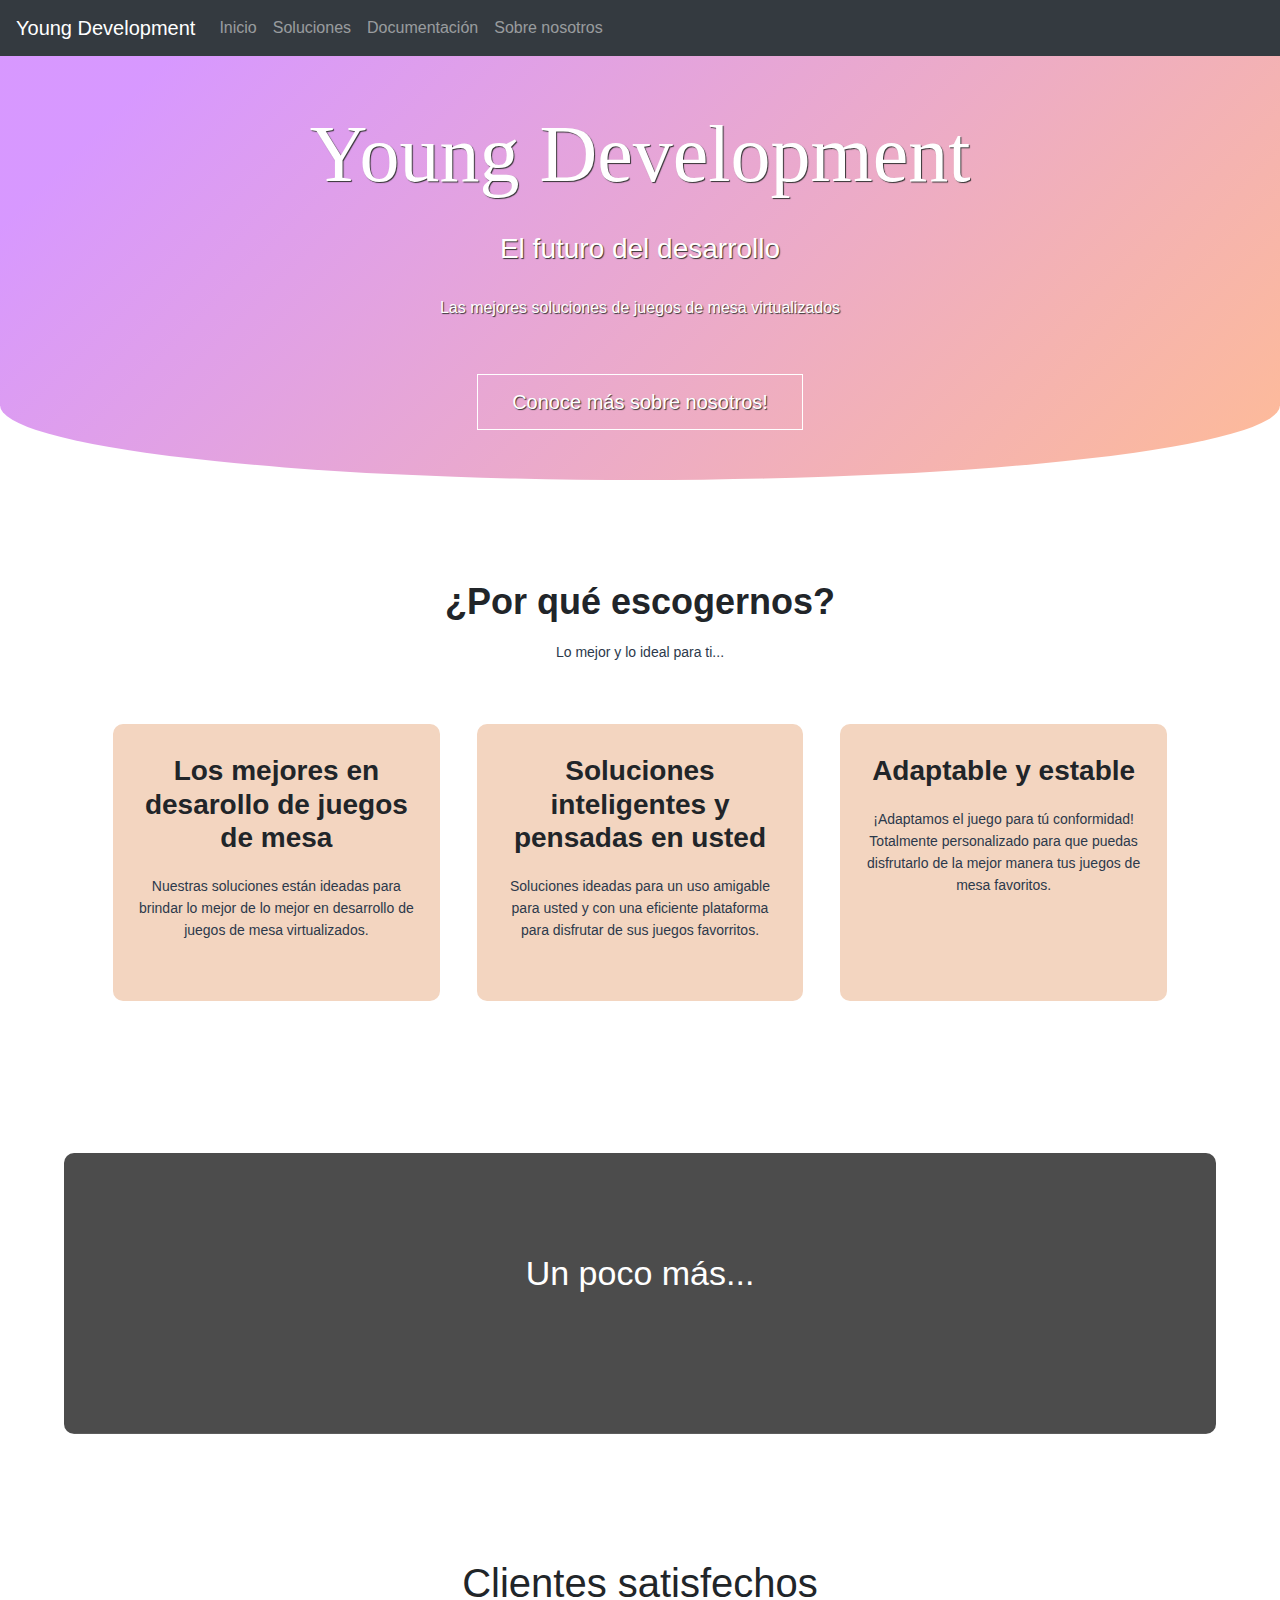
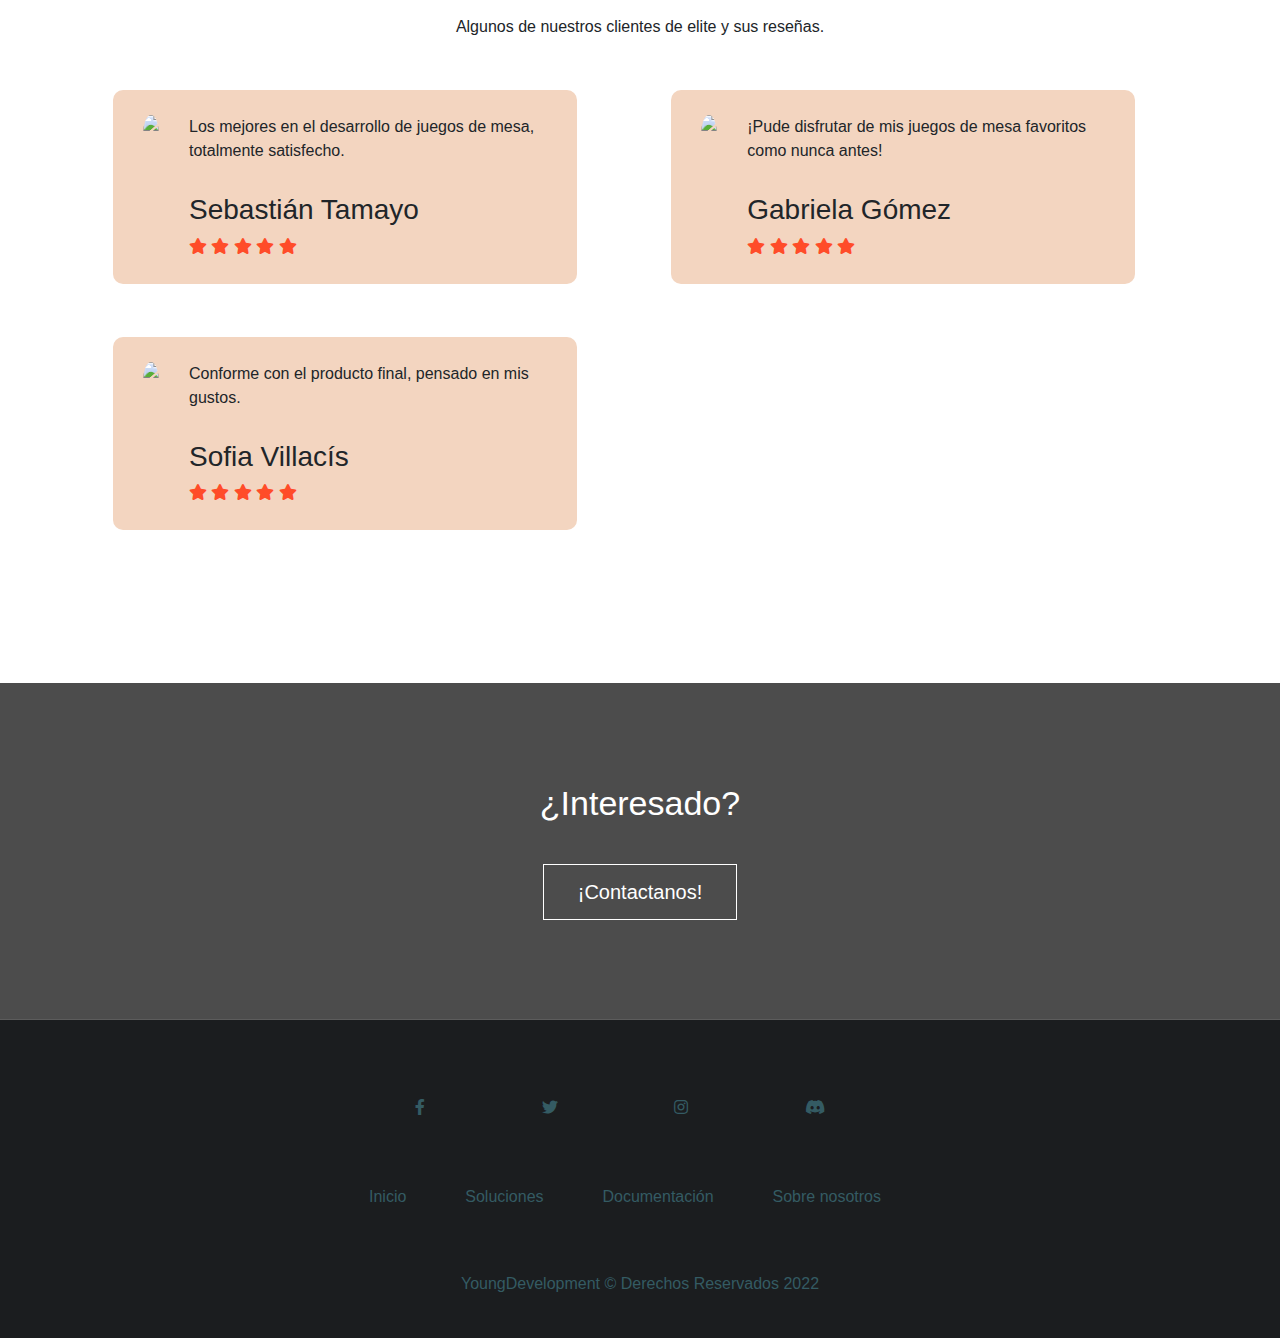
==== WebPage/index.html @ 5aba2ede "Add files via upload" ====
<!DOCTYPE html>
<html lang="en">
<head>
    <meta charset="UTF-8">
    <meta http-equiv="X-UA-Compatible" content="IE=edge">
    <meta name="viewport" content="width=device-width, initial-scale=1.0">
    <title>Inicio</title>

    <!-- Bootstrap CSS -->
    <link rel="stylesheet" href="https://cdn.jsdelivr.net/npm/bootstrap@4.0.0/dist/css/bootstrap.min.css" integrity="sha384-Gn5384xqQ1aoWXA+058RXPxPg6fy4IWvTNh0E263XmFcJlSAwiGgFAW/dAiS6JXm" crossorigin="anonymous">

    <!--Styles-->
    <link rel="stylesheet" href="css/index.css">

    <!--Link a iconos especiales dee fontawesome-->
    <link rel="stylesheet" href="https://pro.fontawesome.com/releases/v5.10.0/css/all.css">

</head>
<body>
    <!--Navigation bar-->
    <nav class="navbar navbar-expand-lg navbar-dark bg-dark">
        <a class="navbar-brand" href="index.html">Young Development</a>
        <button class="navbar-toggler" type="button" data-toggle="collapse" data-target="#navbarSupportedContent" aria-controls="navbarSupportedContent" aria-expanded="false" aria-label="Toggle navigation">
          <span class="navbar-toggler-icon"></span>
        </button>
        <div class="collapse navbar-collapse" id="navbarSupportedContent">
          <ul class="navbar-nav mr-auto">
            <li>
              <a class="nav-link" href="index.html">Inicio</span></a>
            </li>
            <li class="nav-item">
              <a class="nav-link" href="error.html">Soluciones</a>
            </li>
            <li class="nav-item">
                <a class="nav-link" href="error.html">Documentación</a>
            </li>
            <li class="nav-item">
                <a class="nav-link" href="about.html">Sobre nosotros</a>
            </li>
          </ul>
        </div>
    </nav>
    <!--Header-->
    <header>
        <div class="overlay">
            <h1>Young Development</h1>
            <h3>El futuro del desarrollo</h3>
            <p>Las mejores soluciones de juegos de mesa virtualizados</p>
            <br>
            <a href="about.html" class="hero-btn">Conoce más sobre nosotros!</a>
        </div>
    </header>
    <!--Contentido #1-->
    <section class="content">
        <h1>¿Por qué escogernos?</h1>
        <p>Lo mejor y lo ideal para ti...</p>

        <div class="row">
            <div class="content-col">
                <h3>Los mejores en desarollo de juegos de mesa</h3>
                <p>
                    Nuestras soluciones están ideadas para brindar lo mejor de lo mejor en desarrollo de juegos de mesa virtualizados.
                </p>
            </div>
            <div class="content-col">
                <h3>Soluciones inteligentes y pensadas en usted</h3>
                <p>
                    Soluciones ideadas para un uso amigable para usted y con una eficiente plataforma para disfrutar de sus juegos favorritos.
                </p>
            </div>
            <div class="content-col">
                <h3>Adaptable y estable</h3>
                <p>
                    ¡Adaptamos el juego para tú conformidad! Totalmente personalizado para que puedas disfrutarlo de la mejor manera tus juegos de mesa favoritos.
                </p>
            </div>            
        </div>
    </section>
    <!--Contenido #2-->
    <section class="products">
        <!--<h1>Conoce nuestros productos...</h1>
        <a href="error.html" class="hero-btn">Descrube más!</a>-->
        <h1>Un poco más...</h1>
    </section> 
    <section class="testimonials">
        <h1>Clientes satisfechos</h1>
        <p>
            Algunos de nuestros clientes de elite y sus reseñas.
        </p>
        <div class="row">
            <div class="testimonial-col">
                <img src="https://api.izeelogo.com/categoriepage/logo/crear-logos-empresariales/disenos-de-logos-de-empresas-constructoras.png">
                <div>
                    <p>Los mejores en el desarrollo de juegos de mesa, totalmente satisfecho.</p>
                    <h3>Sebastián Tamayo</h3>
                    <i class="fas fa-star"></i>
                    <i class="fas fa-star"></i>
                    <i class="fas fa-star"></i>
                    <i class="fas fa-star"></i>
                    <i class="fas fa-star"></i>
                </div>
            </div>
            <div class="testimonial-col">
                <img src="https://api.izeelogo.com/categoriepage/logo/crear-logos-empresariales/modelo-de-logo-de-empresas-de-servicios.png">
                <div>
                    <p>¡Pude disfrutar de mis juegos de mesa favoritos como nunca antes!</p>
                    <h3>Gabriela Gómez</h3>
                    <i class="fas fa-star"></i>
                    <i class="fas fa-star"></i>
                    <i class="fas fa-star"></i>
                    <i class="fas fa-star"></i>
                    <i class="fas fa-star"></i>
                </div>
            </div>
            <div class="testimonial-col">
                <img src="https://www.designevo.com/res/templates/thumb_small/colorful-centripetal-circle-company.webp">
                <div>
                    <p>Conforme con el producto final, pensado en mis gustos.</p>
                    <h3>Sofia Villacís</h3>
                    <i class="fas fa-star"></i>
                    <i class="fas fa-star"></i>
                    <i class="fas fa-star"></i>
                    <i class="fas fa-star"></i>
                    <i class="fas fa-star"></i>
                </div>
            </div>            
        </div>
    </section>
    <!--Enganche al cliente-->
    <section class="contact">
        <h1>¿Interesado?</h1>
        <a href="contacto/contacto.html" class="hero-btn">¡Contactanos!</a>
    </section>
    <!--Footer-->
    <footer class="footer-div">
        <div class="row">
            <div class="footer-col">
                <a href="https://www.facebook.com/">
                    <i class="fab fa-facebook-f"></i>
                </a>                
            </div>
            <div class="footer-col">
                <a href="https://twitter.com/?lang=es">
                    <i class="fab fa-twitter"></i>
                </a>                
            </div>
            <div class="footer-col">
                <a href="https://www.instagram.com/?hl=es-la">
                    <i class="fab fa-instagram"></i>
                </a>
            </div>
            <div class="footer-col">
                <a href="https://discord.com/">
                    <i class="fab fa-discord"></i>
                </a>
            </div>            
        </div>
        <div class="footer-row">
            <div class="row">
                <div class="footer-col">
                    <a href="index.html">Inicio</a>
                </div>
                <div class="footer-col">
                    <a href="error.html">Soluciones</a>
                </div>
                <div class="footer-col">
                    <a href="error.html">Documentación</a>
                </div>
                <div class="footer-col">
                    <a href="about.html">Sobre nosotros</a>
                </div>
            </div>            
        </div>
        <div class="seccionpie">                    
            <p>YoungDevelopment &copy Derechos Reservados 2022</p>
        </div>
</body>
</html>
---- WebPage/css/index.css ----
/*--- Header ---*/
*{padding: 0; margin: 0; box-sizing: border-box;}
body{height: 900px;}
header {
	background: url('https://www.becas-santander.com/content/dam/becasmicrosites/blog/metodolog%C3%ADas-de-desarrollo-de-software.jpg');
	text-align: center;
	width: 100%;
	height: auto;
	background-size: cover;
	background-attachment: fixed;
	position: relative;
	overflow: hidden;
	border-radius: 0 0 85% 85% / 30%;
}
header .overlay{
	width: 100%;
	height: 100%;
	padding: 50px;
	color: #FFF;
	text-shadow: 1px 1px 1px #333;
  background-image: linear-gradient( 135deg, #9f05ff69 10%, #fd5e086b 100%);
	
}

header h1 {
	font-family: 'Dancing Script', cursive;
	font-size: 80px;
	margin-bottom: 30px;
}

header h3, p {
	font-family: 'Open Sans', sans-serif;
	margin-bottom: 30px;
}


/*--- Contenido ---*/
.hero-btn {
    display: inline-block;
    text-decoration: none;
    color: #fff;
    border: 1px solid #fff;
    padding: 12px 34px;
    font-size: 20px;
    background: transparent;
    position: relative;
    transition: 1s;
}
.hero-btn:hover {
    border: 1px solid #FF4C29;
    background: #FF4C29;
}

.content {
    width: 80%;
    margin: auto;
    text-align: center;
    padding-top: 100px;
}
.content h1 {
    font-size: 36px;
    font-weight: 600;
}
.content p {
    color: #2C394B;
    font-size: 14px;
    font-weight: 500;
    line-height: 22px;
    padding: 10px;
}
.content h3 {
    text-align: center;
    font-weight: 600;
    margin: 10px 0;
}
.row {
    margin-top: 5%;
    display: flex;
    justify-content: space-between;
}
.content-col {
    flex-basis: 31%;
    background: #F3D5C0;
    border-radius: 10px;
    margin-bottom: 5%;
    padding: 20px 12px;
    box-sizing: border-box;
    transition: 0.5;
}
.content-col:hover {
    box-shadow: 0 0 20px 0px rgba(0,0,0,0.7);
}

/*--- Productos ---*/
.products{
    margin: 100px auto;
    margin-bottom: 25px;
    width: 90%;
    background-image: linear-gradient(rgba(0,0,0,0.7), rgba(0,0,0,0.7)), url("https://www.mentedidactica.com/wp-content/uploads/2018/09/desarrollo-de-software.jpg");
    background-position: center;
    background-size: cover;
    border-radius: 10px;
    text-align: center;
    padding: 100px 0;
}
.products h1 {
    color: #fff;
    margin-bottom: 40px;
    padding: 0;
    font-size: 34px;
}
.products .hero-btn:hover {
    border: 1px solid #9F2B00;
    background: #9F2B00;
}

/*--- Testimonials ---*/
.testimonials{
    width: 80%;        
    margin: auto;
    padding-top: 100px;
    text-align: center;
}
.testimonial-col {
    flex-basis: 44%;
    border-radius: 10px;
    margin-bottom: 5%;
    margin-right: 2em;
    text-align: left;
    background: #F3D5C0;
    padding: 25px;
    display: flex;
    transition: 1s;
}
.testimonial-col:hover {
    box-shadow: 0 0 20px 0px rgba(0,0,0,0.7);
}
.testimonial-col img {
    height: 40px;
    margin-left: 5px;
    margin-right: 30px;
    border-radius: 50%;
}
.testimonial-col p {
    padding: 0;
}
.testimonial-col h3{
    margin-top: 15px;
    text-align: left;
}
.testimonial-col .fas {
    color: #FF4C29;
}

/*--- Contact ---*/
.contact{
    margin: 100px auto;
    margin-bottom: 0;
    background-image: linear-gradient(rgba(0,0,0,0.7), rgba(0,0,0,0.7)), url("https://www.isotools.org/wp-content/uploads/2017/11/quejas.jpg");
    background-position: center;
    background-size: cover;    
    text-align: center;
    padding: 100px 0;
}
.contact h1 {
    color: #fff;
    margin-bottom: 40px;
    padding: 0;
    font-size: 34px;
}
.contact .hero-btn:hover {
    border: 1px solid #865439;
    background: #865439;
}

/*--- Footer ---*/
.footer-div {
    background: #1b1d1f;
    padding: 10px 0;
}
.footer-div .row {
    width: 32%;
    transform: translate(105%, 10%);
}
.footer-col {    
    margin-bottom: 0;
    text-align: center;
    display: flex;
}
.footer-col .fab {
    color: #345B63;
}
.footer-row {
    margin-bottom: 5%;
}
.footer-row .row {
    width: 40%;
    transform: translate(75%,10%);
}
.footer-row  a{
    color: #345B63;
    text-decoration: none;
    font-size: 16px;
}
.footer-row a::after {
    content: '';
    width: 0%;
    height: 2px;
    background: #345B63;
    display: block;
    margin: auto;
    transition: 0.5s;
}
.footer-row a:hover::after{
    width: 100%;
}
.seccionpie {
    text-align: center;
    color: #345B63;
    margin-bottom: 2em;
}
@media(max-width:1000px){
    /*--- Testimonials ---*/
    .testimonials .row {
        flex-direction: column;
    }

    /*--- Footer ---*/
    .footer-row .row {
        width: 60%;
        transform: translate(35%,10%);
    }
}
@media(max-width:700px){
    /*--- Contenido ---*/
    .content h1 {
        font-size: 25px;
    }
    .content p {
        color: #2C394B;
        font-size: 14px;
        font-weight: 500;
        line-height: 22px;
        padding: 10px;
    }
    .content h3 {
        text-align: center;
        font-weight: 600;
        margin: 10px 0;
    }
    .row {
        flex-direction: column;
    }

    /*--- Products ---*/
    .products h1{
        font-size: 24px;
    }

    /*--- Testimonials ---*/
    .testimonial-col {
        margin-right: auto;
    }
    .testimonial-col img {
        margin-left: 0px;
        margin-right: 15px;
    }

    /*--- Contact --*/
    .contact h1 {
        font-size: 24px;
    }

    /*--- footer --*/
    .footer-div .row {
        flex-direction: row;
        width: 50%;
        transform: translate(50%, 10%);
    }
    .footer-row .row {
        flex-direction: column;
    }
    .footer-row .footer-col {
        margin-bottom: 10px;
    }
}
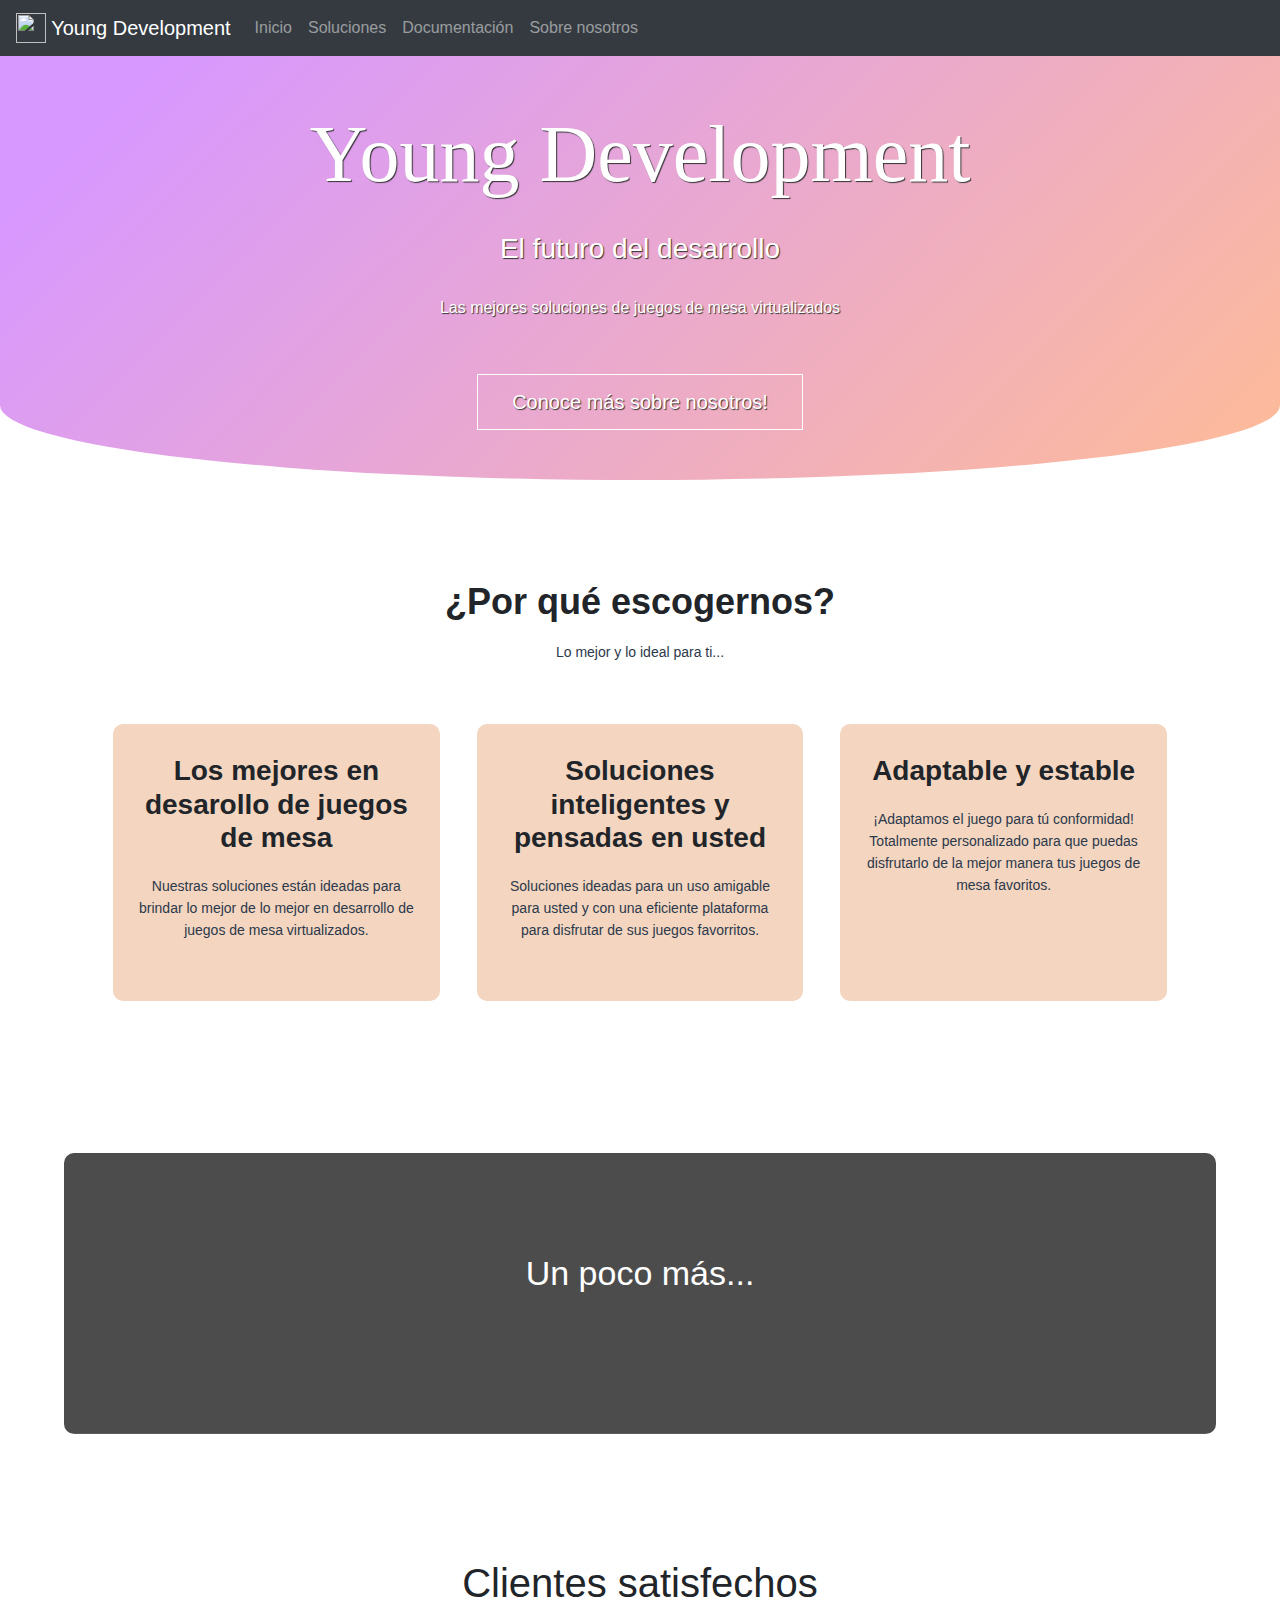
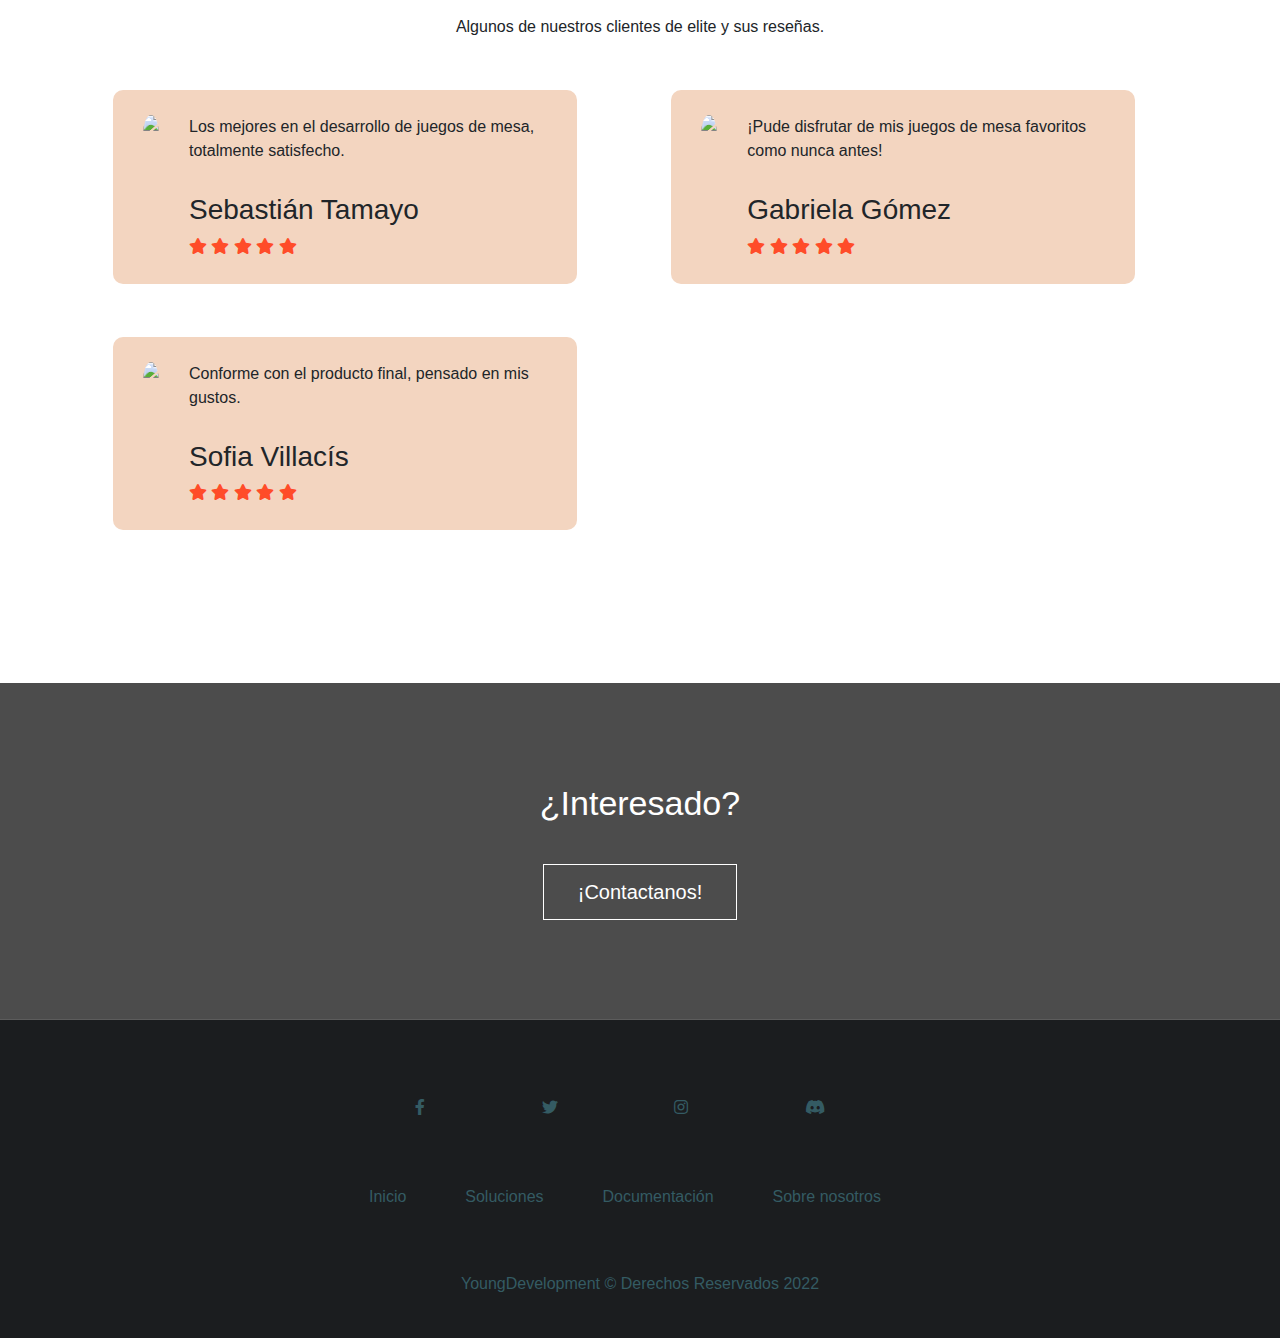
==== commit 2ee9cd5b: "Add files via upload" ====
--- a/WebPage/index.html
+++ b/WebPage/index.html
@@ -19,7 +19,10 @@
 <body>
     <!--Navigation bar-->
     <nav class="navbar navbar-expand-lg navbar-dark bg-dark">
-        <a class="navbar-brand" href="index.html">Young Development</a>
+        <a class="navbar-brand" href="index.html">
+            <img src="img/YD_logo_1.jpg" width="30" height="30" class="d-inline-block align-top" alt="">
+            Young Development
+          </a>
         <button class="navbar-toggler" type="button" data-toggle="collapse" data-target="#navbarSupportedContent" aria-controls="navbarSupportedContent" aria-expanded="false" aria-label="Toggle navigation">
           <span class="navbar-toggler-icon"></span>
         </button>
@@ -129,7 +132,7 @@
     <!--Enganche al cliente-->
     <section class="contact">
         <h1>¿Interesado?</h1>
-        <a href="contacto/contacto.html" class="hero-btn">¡Contactanos!</a>
+        <a href="about.html" class="hero-btn">¡Contactanos!</a>
     </section>
     <!--Footer-->
     <footer class="footer-div">
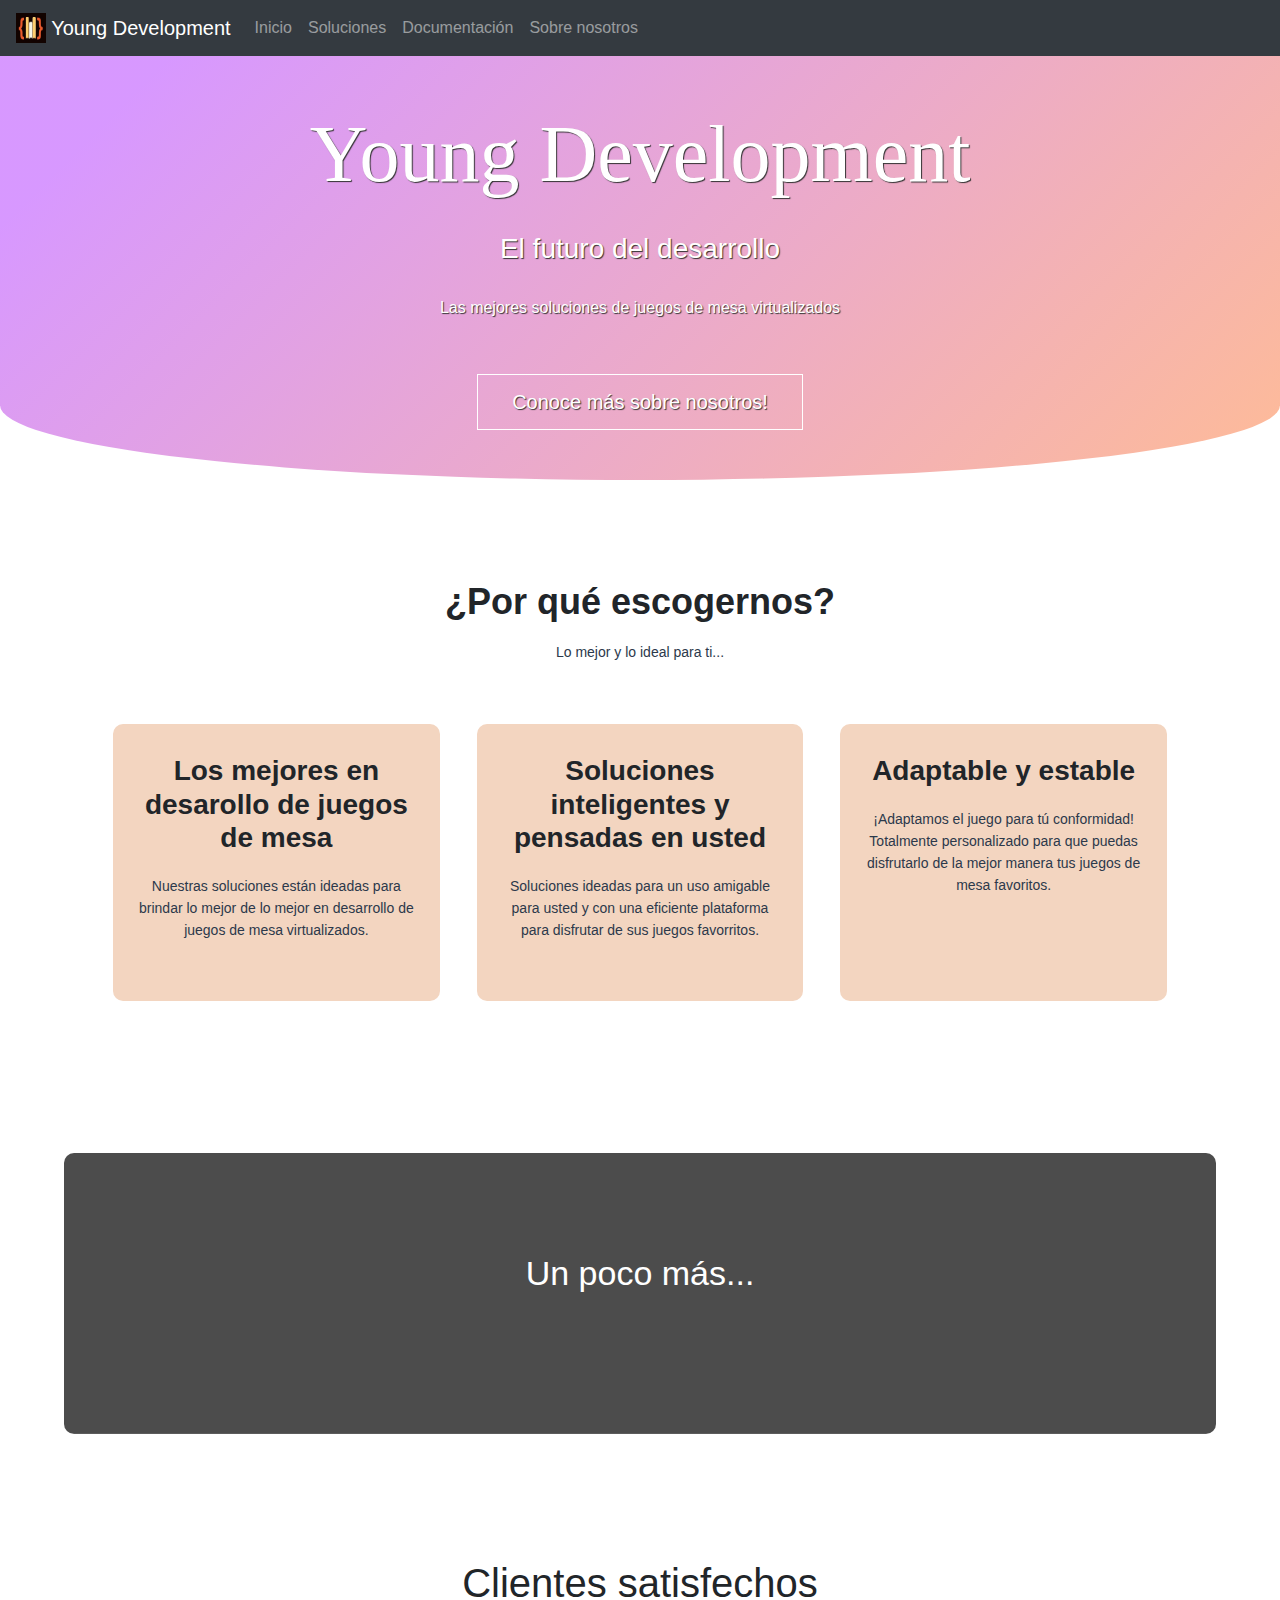
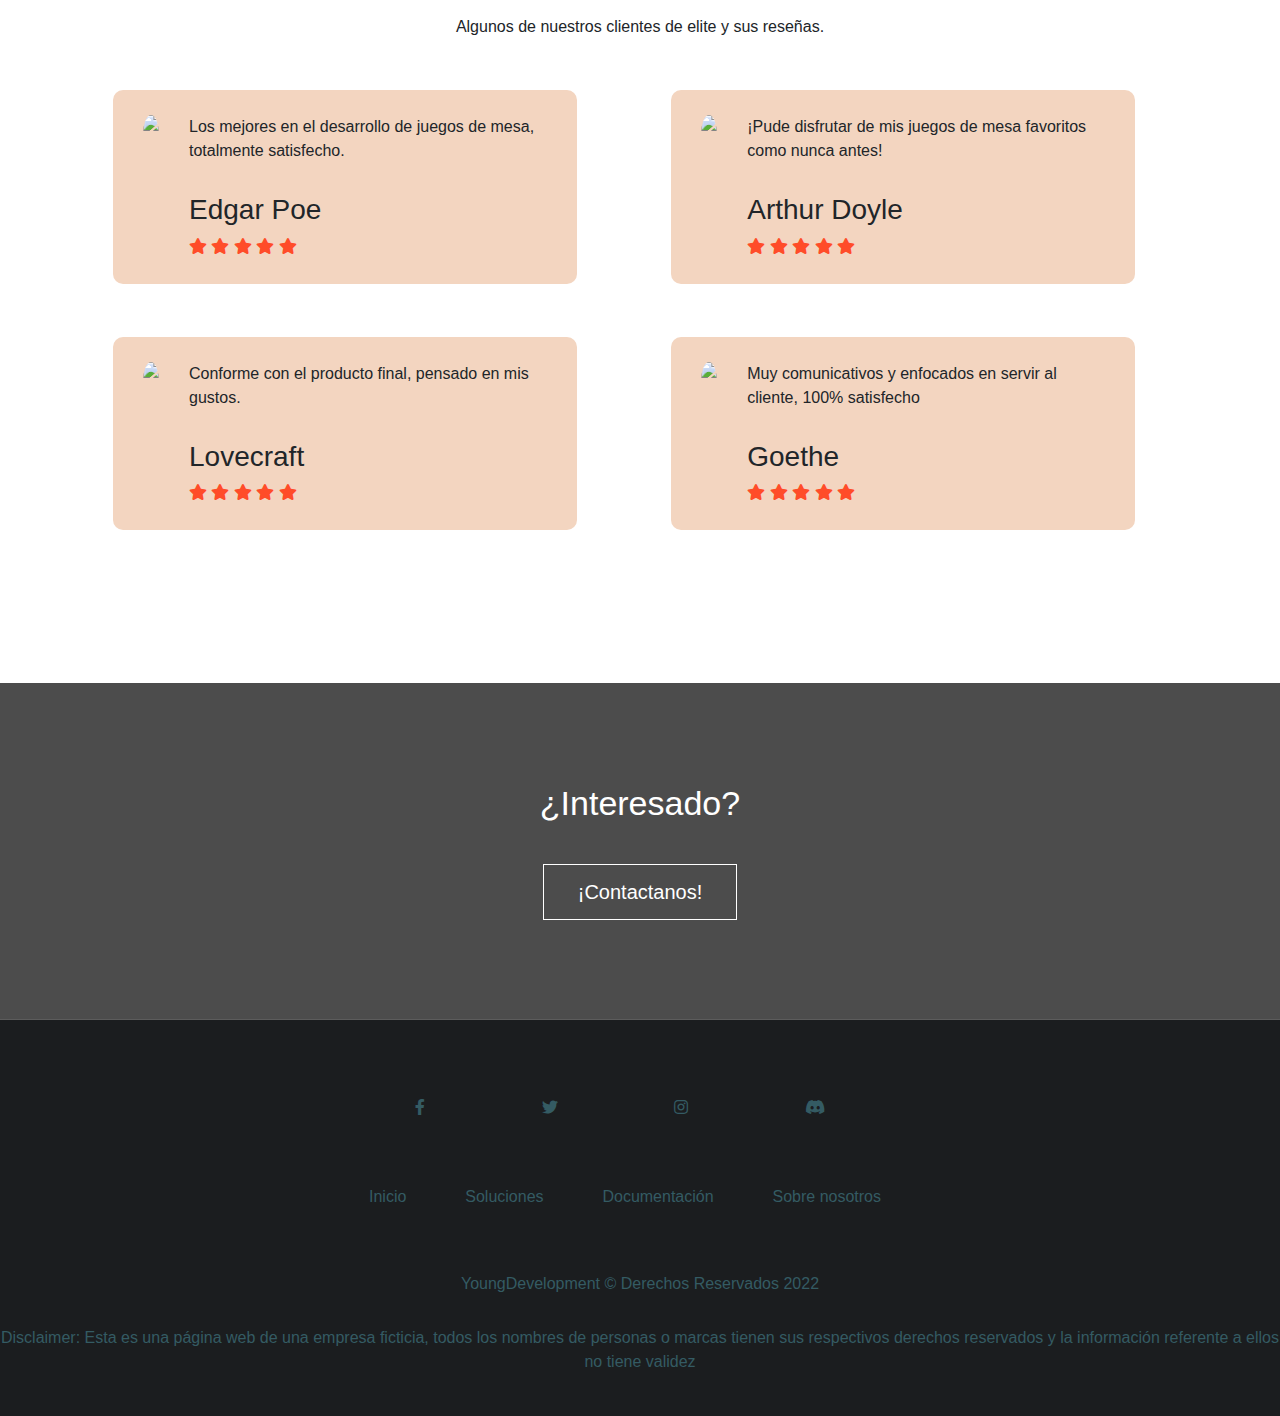
==== commit 4d871185: "Add files via upload" ====
--- a/WebPage/index.html
+++ b/WebPage/index.html
@@ -95,7 +95,7 @@
                 <img src="https://api.izeelogo.com/categoriepage/logo/crear-logos-empresariales/disenos-de-logos-de-empresas-constructoras.png">
                 <div>
                     <p>Los mejores en el desarrollo de juegos de mesa, totalmente satisfecho.</p>
-                    <h3>Sebastián Tamayo</h3>
+                    <h3>Edgar Poe</h3>
                     <i class="fas fa-star"></i>
                     <i class="fas fa-star"></i>
                     <i class="fas fa-star"></i>
@@ -107,7 +107,7 @@
                 <img src="https://api.izeelogo.com/categoriepage/logo/crear-logos-empresariales/modelo-de-logo-de-empresas-de-servicios.png">
                 <div>
                     <p>¡Pude disfrutar de mis juegos de mesa favoritos como nunca antes!</p>
-                    <h3>Gabriela Gómez</h3>
+                    <h3>Arthur Doyle</h3>
                     <i class="fas fa-star"></i>
                     <i class="fas fa-star"></i>
                     <i class="fas fa-star"></i>
@@ -119,7 +119,19 @@
                 <img src="https://www.designevo.com/res/templates/thumb_small/colorful-centripetal-circle-company.webp">
                 <div>
                     <p>Conforme con el producto final, pensado en mis gustos.</p>
-                    <h3>Sofia Villacís</h3>
+                    <h3>Lovecraft</h3>
+                    <i class="fas fa-star"></i>
+                    <i class="fas fa-star"></i>
+                    <i class="fas fa-star"></i>
+                    <i class="fas fa-star"></i>
+                    <i class="fas fa-star"></i>
+                </div>
+            </div>            
+            <div class="testimonial-col">
+                <img src="https://image.shutterstock.com/image-vector/vector-leaves-green-nature-logo-260nw-708882784.jpg">
+                <div>
+                    <p>Muy comunicativos y enfocados en servir al cliente, 100% satisfecho</p>
+                    <h3>Goethe</h3>
                     <i class="fas fa-star"></i>
                     <i class="fas fa-star"></i>
                     <i class="fas fa-star"></i>
@@ -174,8 +186,9 @@
                 </div>
             </div>            
         </div>
-        <div class="seccionpie">                    
+        <div class="seccionpie">                   
             <p>YoungDevelopment &copy Derechos Reservados 2022</p>
+            <p>Disclaimer: Esta es una página web de una empresa ficticia, todos los nombres de personas o marcas tienen sus respectivos derechos reservados y la información referente a ellos no tiene validez</p>             
         </div>
 </body>
 </html>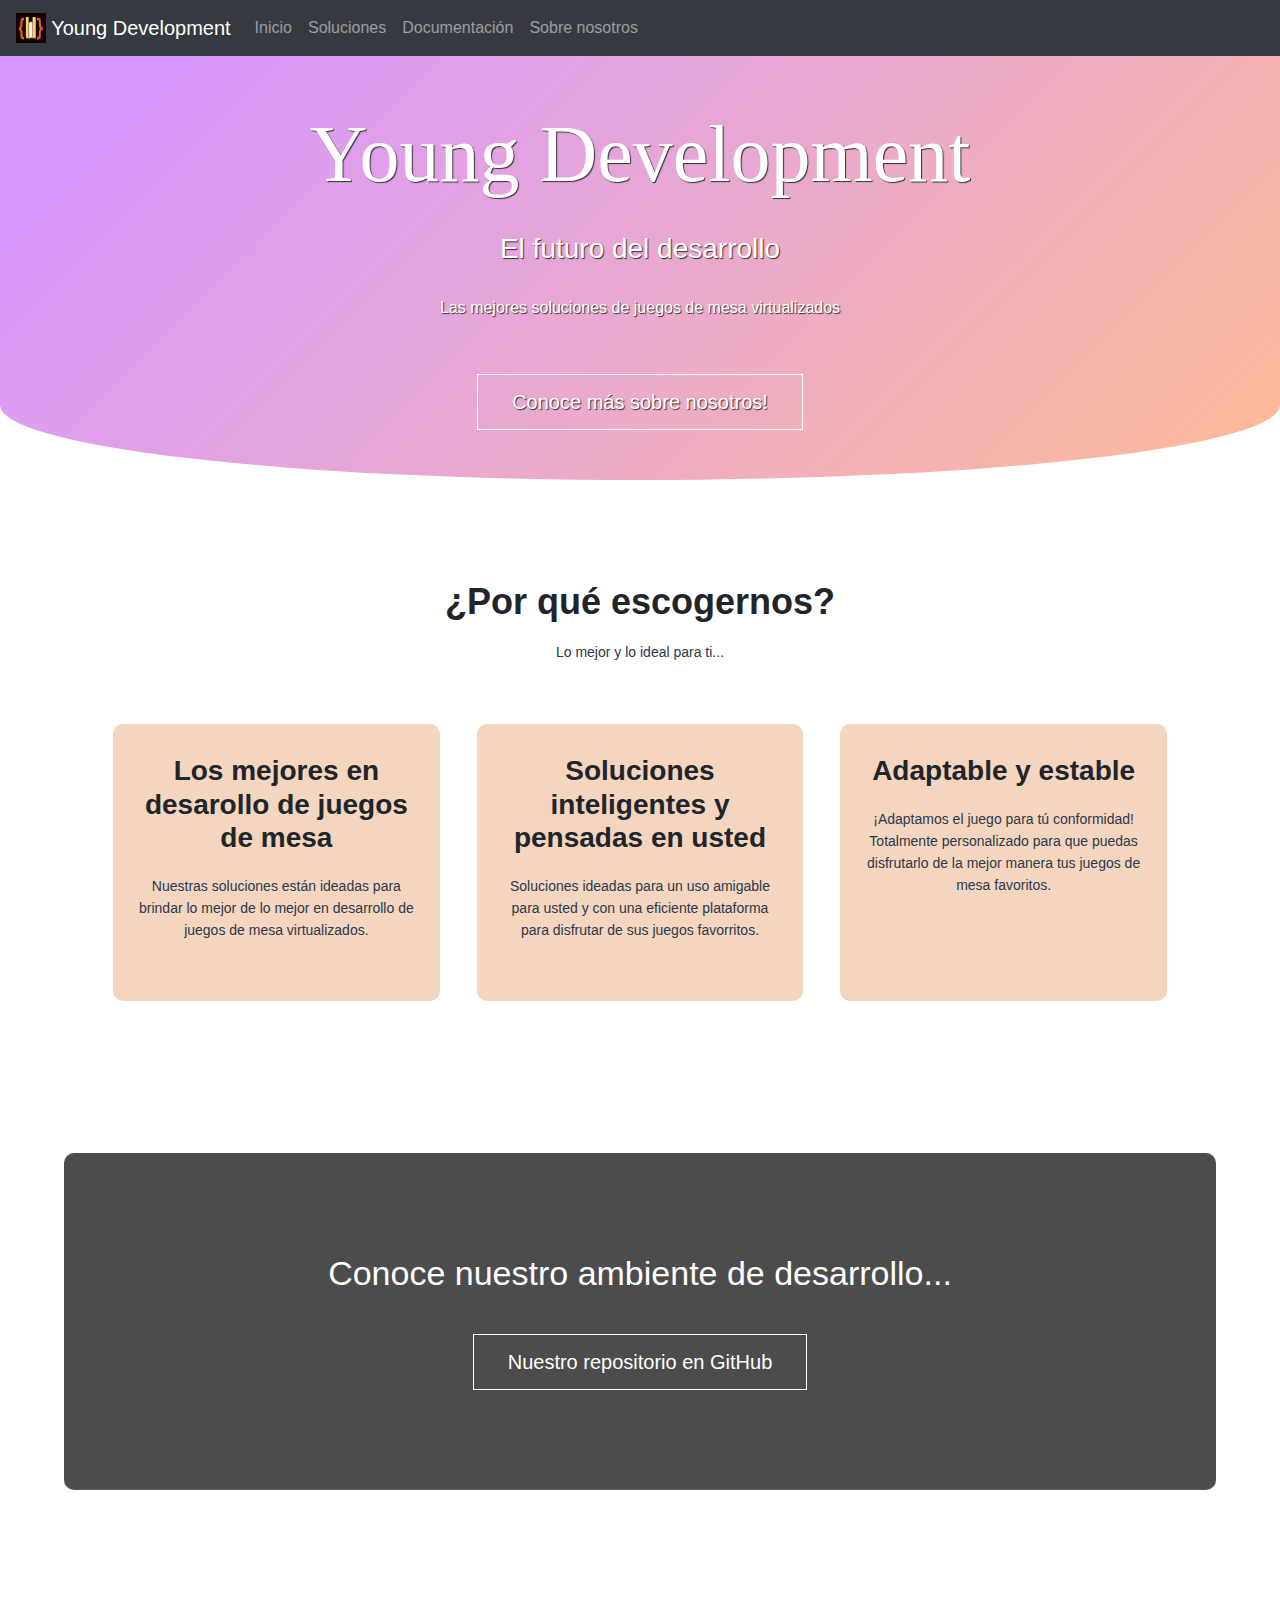
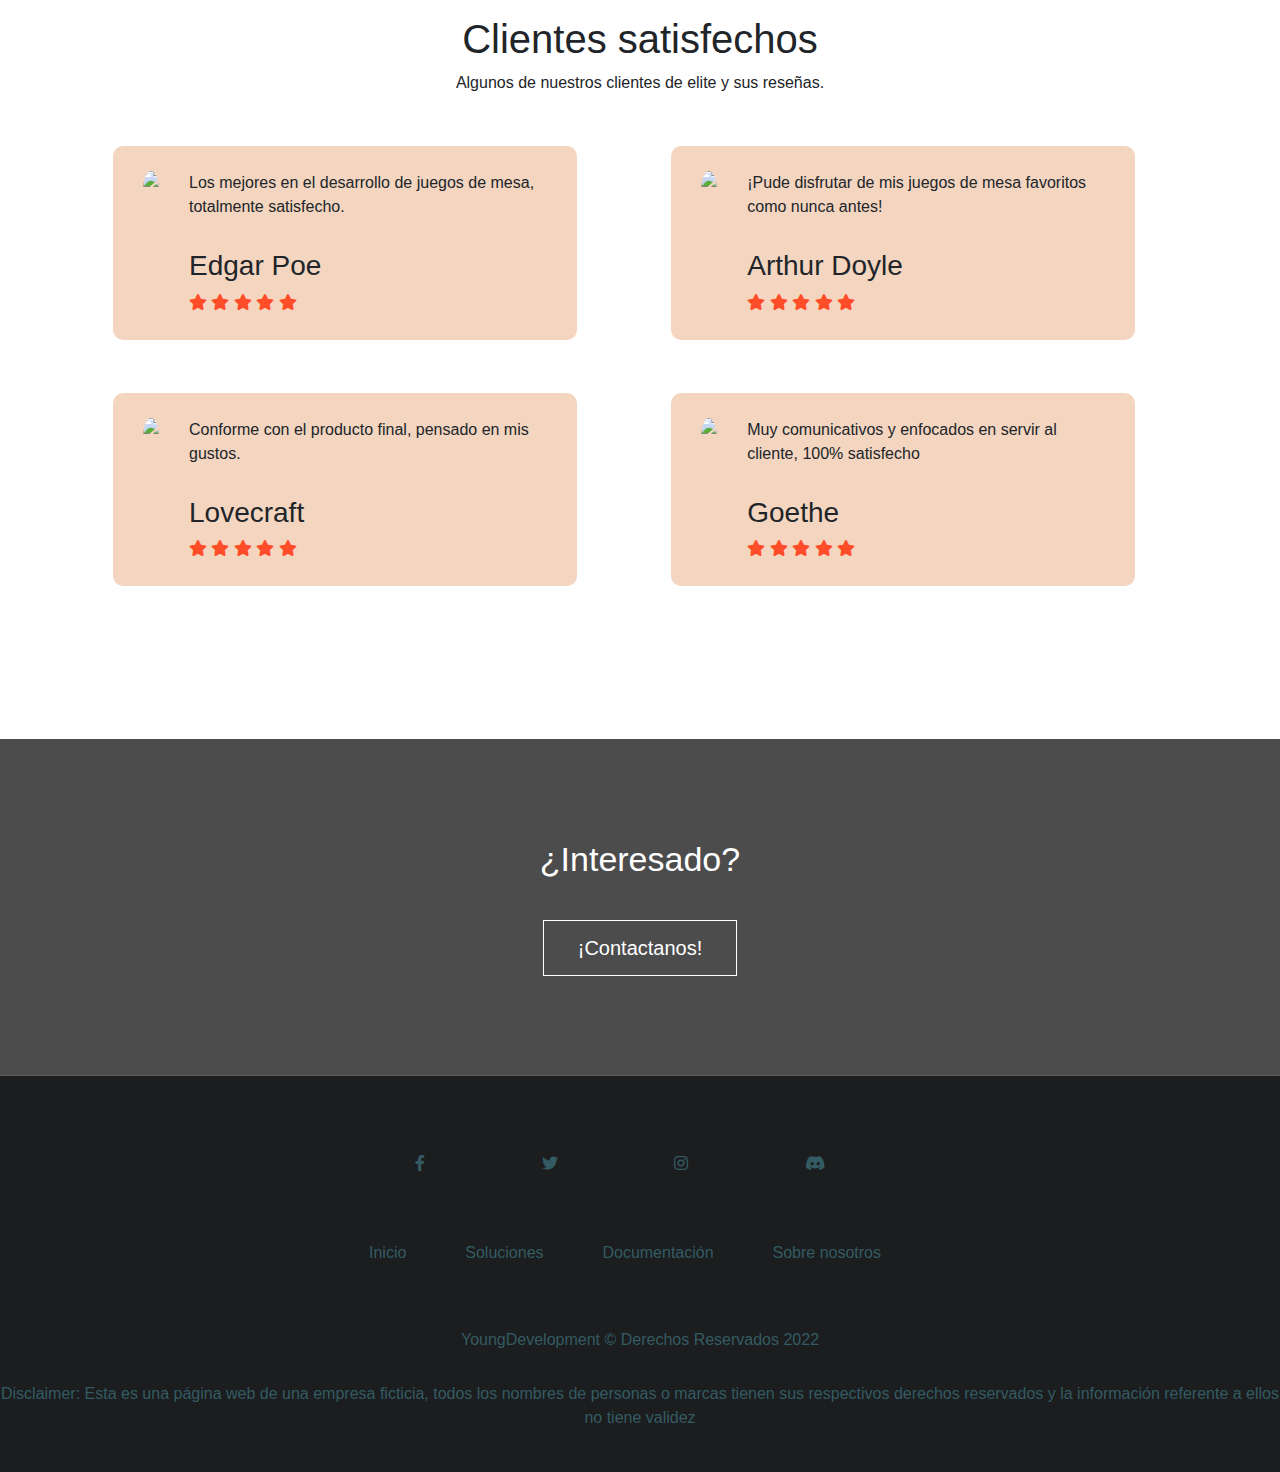
==== commit 04dfd3d7: "Add files via upload" ====
--- a/WebPage/index.html
+++ b/WebPage/index.html
@@ -8,6 +8,9 @@
 
     <!-- Bootstrap CSS -->
     <link rel="stylesheet" href="https://cdn.jsdelivr.net/npm/bootstrap@4.0.0/dist/css/bootstrap.min.css" integrity="sha384-Gn5384xqQ1aoWXA+058RXPxPg6fy4IWvTNh0E263XmFcJlSAwiGgFAW/dAiS6JXm" crossorigin="anonymous">
+
+    <!-- Addons For special functionality -->
+    <script src="https://cdn.jsdelivr.net/npm/bootstrap@5.0.2/dist/js/bootstrap.bundle.min.js" integrity="sha384-MrcW6ZMFYlzcLA8Nl+NtUVF0sA7MsXsP1UyJoMp4YLEuNSfAP+JcXn/tWtIaxVXM" crossorigin="anonymous"></script>
 
     <!--Styles-->
     <link rel="stylesheet" href="css/index.css">
@@ -23,7 +26,7 @@
             <img src="img/YD_logo_1.jpg" width="30" height="30" class="d-inline-block align-top" alt="">
             Young Development
           </a>
-        <button class="navbar-toggler" type="button" data-toggle="collapse" data-target="#navbarSupportedContent" aria-controls="navbarSupportedContent" aria-expanded="false" aria-label="Toggle navigation">
+        <button class="navbar-toggler" type="button" data-bs-toggle="collapse" data-bs-target="#navbarSupportedContent" aria-controls="navbarSupportedContent" aria-expanded="false" aria-label="Toggle navigation">
           <span class="navbar-toggler-icon"></span>
         </button>
         <div class="collapse navbar-collapse" id="navbarSupportedContent">
@@ -81,9 +84,8 @@
     </section>
     <!--Contenido #2-->
     <section class="products">
-        <!--<h1>Conoce nuestros productos...</h1>
-        <a href="error.html" class="hero-btn">Descrube más!</a>-->
-        <h1>Un poco más...</h1>
+        <h1>Conoce nuestro ambiente de desarrollo...</h1>
+        <a class="hero-btn" href="https://github.com/TheSteppenwolf/Proyecto-Final-Ingenieria-de-Software/blob/main/Presentaci%C3%B3n_YoungDevelopment.pdf">Nuestro repositorio en GitHub</a>
     </section> 
     <section class="testimonials">
         <h1>Clientes satisfechos</h1>
